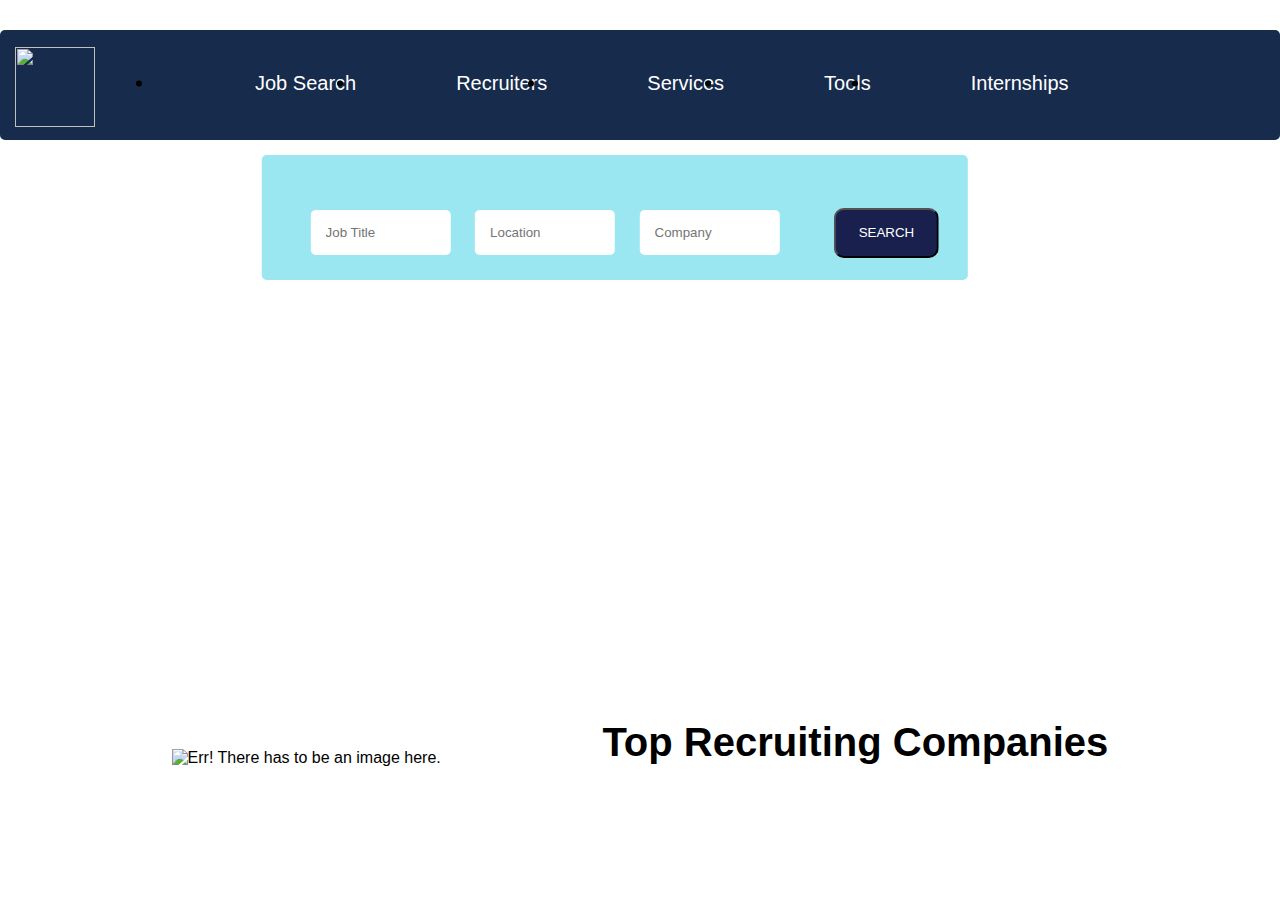
==== index.html @ 7339fdfd "Add files via upload" ====
<!DOCTYPE html>
    <html lang="en">
    <head>
            <meta name="viewport" content ="width=device-width, initial-scale=1:0">
            <meta charset="UTF-8">
            <title>Demo Website</title>
            <link rel="stylesheet" href="style.css">
           
    </head>

    <body>
        
        
        <div class="main">
            <div class="box1">
                <form action="#">
            <nav>
                <div class ="logo">
                    <a href="index.html"><img src="img/1.png" style="width:80px;height:80px;"></a>
                </div>
                
                    <div class="menu">
                    <ul>
                        <li><a href="JobSearch.html">Job Search</a></li>
                        <li><a href="">Recruiters</a></li>
                        <li><a href="">Services</a></li>
                        <li><a href="">Tools</a></li>
                        <li><a href="">Internships</a></li>
                    </ul>
                </div>
            </nav>
                 </form>

        </div>
                       
            <div class="text"><br><br><br>
                <h1 style="font-size: 300%; color: white;">ICMG Job Portal</h1><br><br>
                <h3 style="font-size: 200%; color: white;">1000+ Jobs</h3><br><br>
                <h4 style="font-size: 125%; color: white;">India's first and only group for development of Category Mangement professionals</h4><br><br>
            </div>
        </div>

        <div class="box">
            <form action="#">
                <input type="Job Title" name="Job Title" placeholder="Job Title">
                <input type="Location" name="Location" placeholder="Location">
                <input type="Company" name="Company" placeholder="Company">
                <button type="submit">SEARCH</button>
            </form>

        </div>    
   

    <div class="info-row">
         <div class="img-col">
            <img src="img/4.png" height="300px" width="500px" alt="Err! There has to be an image here.">
         </div>

         <div class="exp-col">
            <h1 style="font-size: 40px;">Top Recruiting Companies</h1><br><br>
         </div>
         
    </div>
    
    </body>
</html>
---- style.css ----
*{
    margin: 0;
    padding: 0;
    font-family: sans-serif;
}

.main{
    width: 100%;
    height: 500px;
    background-color: white;
    background-size: cover;
    background-position: center;
    background-image:url(img/8.png);
}

.logo{
    margin-top: 12px;
    margin-left: 10px;
    display: flex;
    align-items: left;
}

.nav{
    display: flex;
    justify-content: space-between;
    align-items: left;
}

.nav>ul>li{
    text-decoration: none;
    list-style: none;
    color: black;
}

.menu{
    display: flex;
    width:auto;
    float: top;
    height:auto;
    margin-left: 150px;
    margin-top: -25px;
    align-items: left;
    text-decoration: none;
    list-style: none;
    list-style-type: none;
    font-size: 20px;
    transform: translate(0%, -150%);

}

ul{
    float: center;
    display: flex;
    justify-content: center;
    align-items: center;
    padding: 0px;
}

ul li a{
    color: white;
    margin-left: 100px;
    list-style: none;
    text-decoration: none;
}

.text{
    color: black;
    width: auto;
    text-align: center;
    display: flex;
    flex-direction: column;
    align-items: center;

    padding: 100px 100px;
}

.image{
     margin: auto;
     padding: auto;
     margin-left: 130px;
     margin-top: 80px;
 }

 .info-row{
     display: flex;
     justify-content: space-between;
     width: auto;
     margin: auto;
     text-align: center;
     padding-top: 10px;
     background-color:white;
     background-size: cover;
     background-position: center;
     position: relative;
    }
 
 .img-col{
    flex-basis: auto;
    background:white;
    border-radius: 10px;
    margin-bottom: 5%;
    margin: auto;
    padding: 50px 20px;
    box-sizing: border-box;
 }

 .exp-col{
    flex-basis: auto;
    background:white;
    margin: auto;
    margin-top: 5px;
    margin-left: -30px;
    padding: 50px 20px;
    box-sizing: border-box;
    text-align: left;
 }

 .cta{
    text-align: center;
    padding-top: 50px;
    background-color: rgba(25, 32, 77, 1);
    background-size: cover;
    background-position: center;
}

.box input{
    width: 20%;
    box-sizing: border-box;
    padding: 15px;
    border-radius: 5px;
    margin-bottom: 20px;
    margin-top: 50px;
    margin-left: 20px;
    border: white;
    height: auto;
}

.box button{
    width: 15%;
    padding: 6px;
    background: rgba(25, 32, 77, 1);
    color: white;
    height: 50px;
    border-radius: 10px;
    margin-left: 50px;
}

.box{
    display: flex;
    margin-left: 50px;
    background: rgb(154, 231, 241);
    padding: 5px 3px;
    width: 700px;
    text-align: center;
    border-radius: 5px;
    transform: translate(30%, -300%);

}


.box1{
    flex: auto;
    margin-top: 30px;
    background-color: rgba(23, 43, 77, 1);
    padding: 5px 5px;
    width: auto;
    height: 100px;
    text-align: center;
    border-radius: 5px;
}
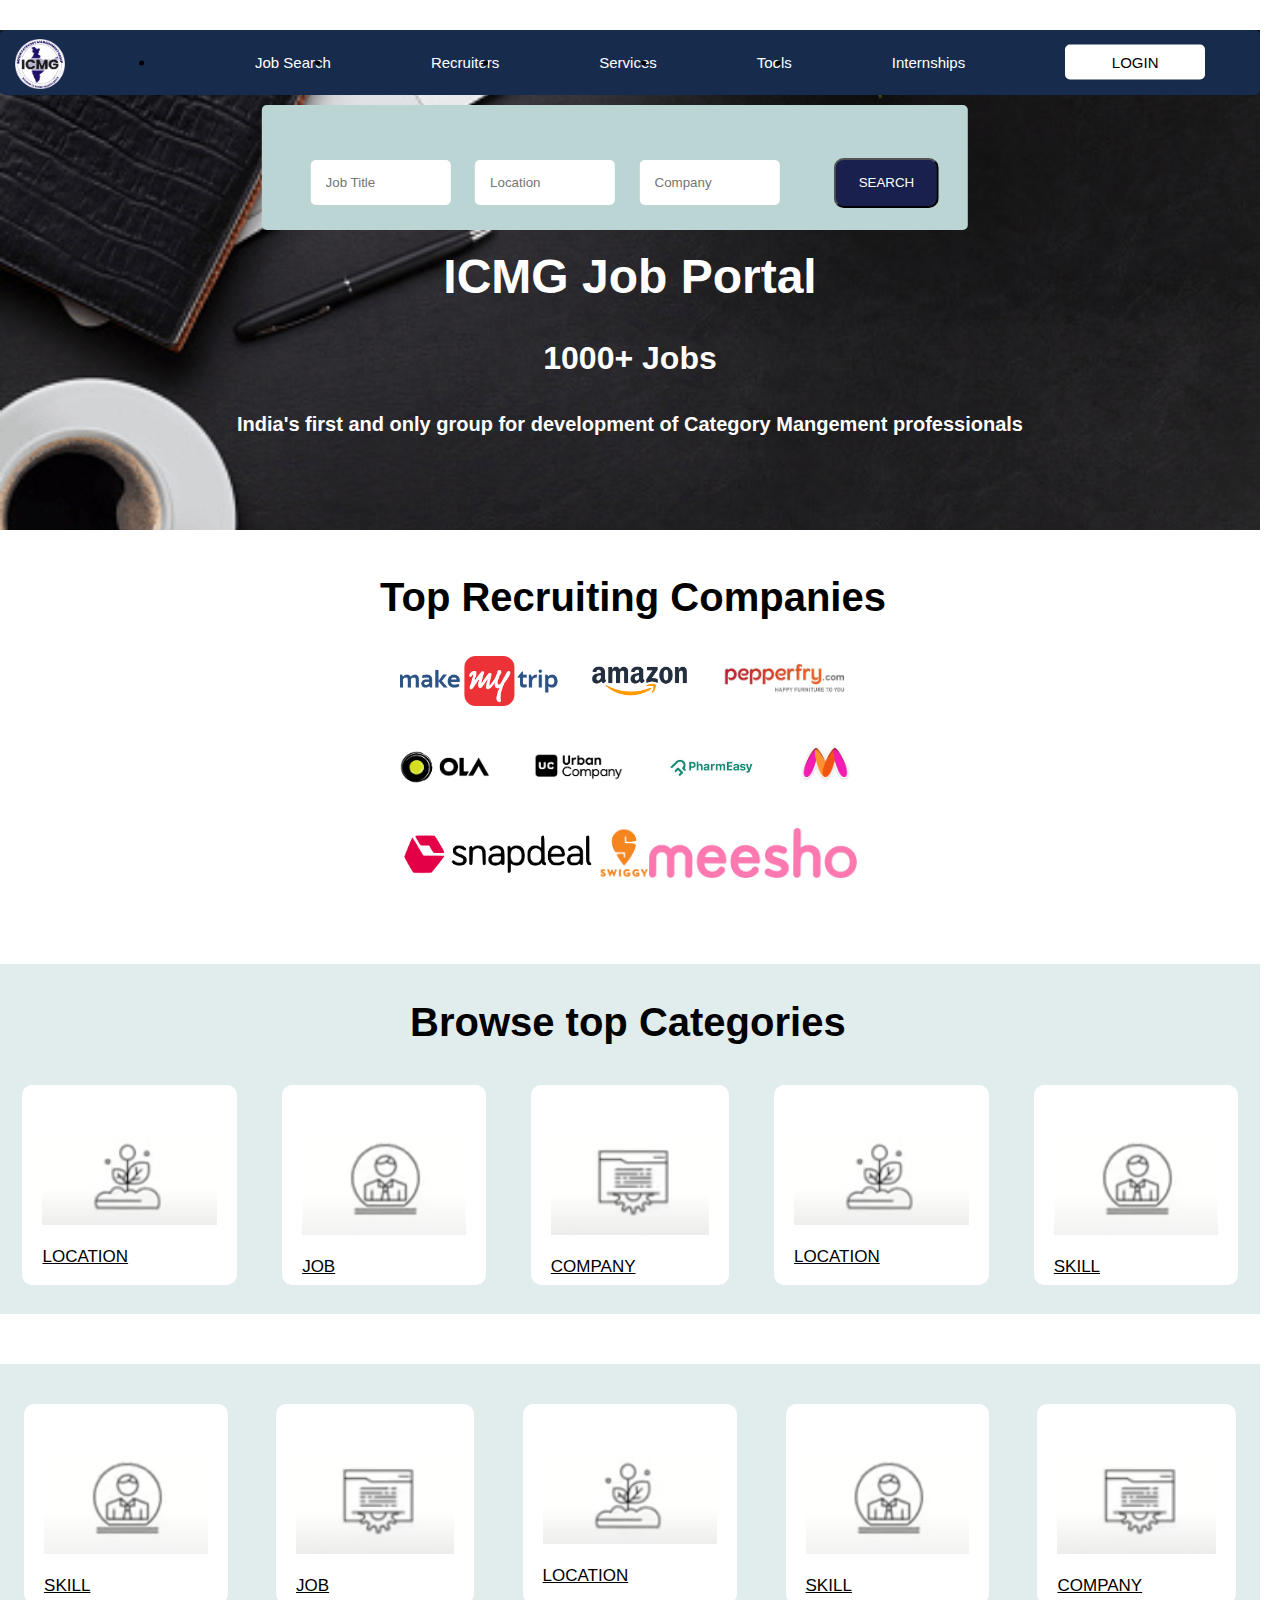
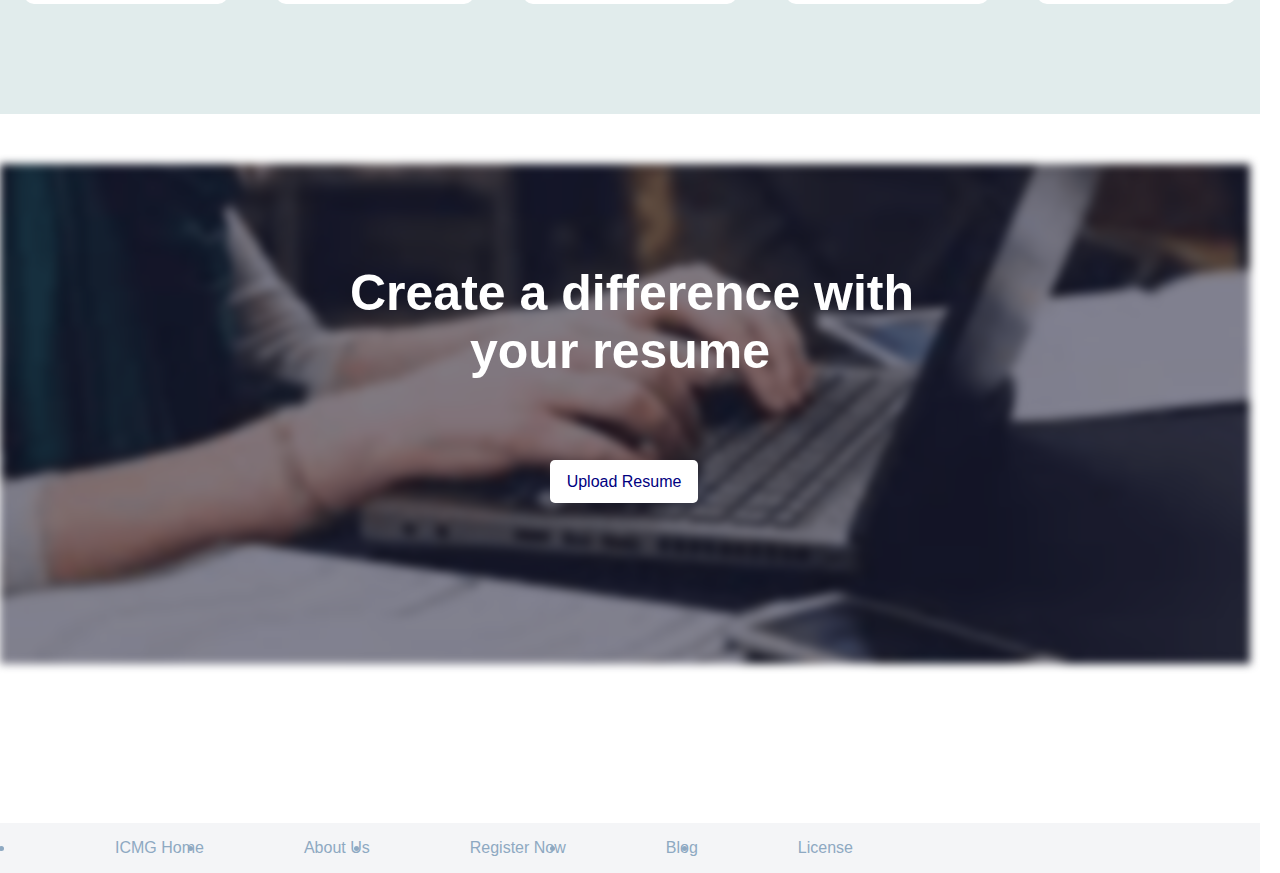
==== commit 0ac2f64c: "initial push" ====
--- a/index.html
+++ b/index.html
@@ -1,66 +1,197 @@
-<!DOCTYPE html>
-    <html lang="en">
-    <head>
-            <meta name="viewport" content ="width=device-width, initial-scale=1:0">
-            <meta charset="UTF-8">
-            <title>Demo Website</title>
-            <link rel="stylesheet" href="style.css">
-           
-    </head>
-
-    <body>
-        
-        
-        <div class="main">
-            <div class="box1">
-                <form action="#">
-            <nav>
-                <div class ="logo">
-                    <a href="index.html"><img src="img/1.png" style="width:80px;height:80px;"></a>
-                </div>
-                
-                    <div class="menu">
-                    <ul>
-                        <li><a href="JobSearch.html">Job Search</a></li>
-                        <li><a href="">Recruiters</a></li>
-                        <li><a href="">Services</a></li>
-                        <li><a href="">Tools</a></li>
-                        <li><a href="">Internships</a></li>
-                    </ul>
-                </div>
-            </nav>
-                 </form>
-
-        </div>
-                       
-            <div class="text"><br><br><br>
-                <h1 style="font-size: 300%; color: white;">ICMG Job Portal</h1><br><br>
-                <h3 style="font-size: 200%; color: white;">1000+ Jobs</h3><br><br>
-                <h4 style="font-size: 125%; color: white;">India's first and only group for development of Category Mangement professionals</h4><br><br>
-            </div>
-        </div>
-
-        <div class="box">
-            <form action="#">
-                <input type="Job Title" name="Job Title" placeholder="Job Title">
-                <input type="Location" name="Location" placeholder="Location">
-                <input type="Company" name="Company" placeholder="Company">
-                <button type="submit">SEARCH</button>
-            </form>
-
-        </div>    
-   
-
-    <div class="info-row">
-         <div class="img-col">
-            <img src="img/4.png" height="300px" width="500px" alt="Err! There has to be an image here.">
-         </div>
-
-         <div class="exp-col">
-            <h1 style="font-size: 40px;">Top Recruiting Companies</h1><br><br>
-         </div>
-         
-    </div>
-    
-    </body>
+<!DOCTYPE html>
+    <html lang="en">
+    <head>
+            <meta name="viewport" content ="width=device-width, initial-scale=1:0">
+            <meta charset="UTF-8">
+            <title>Demo Website</title>
+            <link rel="stylesheet" href="style.css">
+           
+    </head>
+
+    <body>
+        
+        
+        <div class="main">
+            <div class="box1">
+                <form action="#">
+            <nav>
+                <div class ="logo">
+                    <a href="index.html"><img src="img/1.png" style="width: 50px;height:50px;"></a>
+                </div>
+                
+                    <div class="menu">
+                    <ul>
+                        <li><a href="JobSearch.html">Job Search</a></li>
+                        <li><a href="">Recruiters</a></li>
+                        <li><a href="">Services</a></li>
+                        <li><a href="">Tools</a></li>
+                        <li><a href="">Internships</a></li>
+                        <a href="" class="login" >
+                            <p>LOGIN</p> 
+                            </a>
+                    </ul>
+                </div>
+            </nav>
+                 </form>
+
+        </div>
+                       
+            <div class="text"><br><br><br>
+                <h1 style="font-size: 300%; color: white;">ICMG Job Portal</h1><br><br>
+                <h3 style="font-size: 200%; color: white;">1000+ Jobs</h3><br><br>
+                <h4 style="font-size: 125%; color: white;">India's first and only group for development of Category Mangement professionals</h4><br><br>
+            </div>
+        </div>
+
+        <div class="box">
+            <form action="#">
+                <input type="Job Title" name="Job Title" placeholder="Job Title">
+                <input type="Location" name="Location" placeholder="Location">
+                <input type="Company" name="Company" placeholder="Company">
+                <button type="submit">SEARCH</button>
+            </form>
+
+        </div>    
+   
+
+    <!-- <div class="info-row">
+         <div class="img-col">
+            <img src="img/4.png" height="300px" width="500px" alt="Err! There has to be an image here.">
+         </div>
+    </div> -->
+
+        <div class="colText">
+            <h1 style="font-size: 40px;">Top Recruiting Companies</h1><br><br>
+            <div class="colImg">
+                <img src="img/12.png">
+                <img src="img/13.png">
+                <img src="img/17.jpg">
+            </div><br><br>
+
+            <div class="colImg">
+                <img src="img/15.png">
+                <img src="img/16.png">
+                <img src="img/9.png">
+                <img src="img/11.png">
+            </div><br><br>
+
+                <div class="colImg">
+                    <img src="img/14.png">
+                    <img src="img/10.png">
+                    <img src="img/18.jpg">
+                </div><br><br>
+            </div>
+
+
+            <!-- <div class="categories">
+                <h1>Browse by Categories</h1>
+                <div class="catrow">
+                    <div class="catcol">
+                        <img src="a.png"height="50px" width="50px" alt="Err!"><br><br>
+                        <h4 style="font-size: 20px;">LIVE INTERACTIVE CLASSES</h4><br>
+                        <p>Indian Category Mangement Group</p>
+                    </div>
+        
+                    <div class="catcol">
+                        <img src="b.png"height="46px" width="46px" alt="Err!"> <br><br>
+                        <h4 style="font-size: 18px;">CORPORATE LEADERSHIP SESSIONS</h4><br>
+                        <p>Grooming sessions with top leaders </p>
+                    </div>
+                    
+                    <div class="catcol">
+                        <img src="c.png"height="50px" width="50px" alt="Err!"><br><br>
+                        <h4 style="font-size: 20px;">TAILORED CONTENT</h4><br>
+                        <p>Content developed with top industry</p>
+                    </div>
+        
+                </div>
+            </div> -->
+            <!-- ............................. -->
+        <div class="category">
+           <br><br> <h1 style="margin-left: 410px; font-size: 40px;">Browse top Categories</h1>
+            <div class="catrow">
+                <div class="catcol">
+                    <img src="img/26.png"height="90px" width="50px" alt="Err! There has to be an image here."><br><br>
+                    <a href="" style="font-size: 17px; color: black;">LOCATION </a><br>
+                </div>
+                
+                <div class="catcol">
+                    <img src="img/24.png"height="100px" width="50px" alt="Err! There has to be an image here."><br><br>
+                    <a href="" style="font-size: 17px; color: black;">JOB </a><br>
+                </div>
+    
+                <div class="catcol">
+                    <img src="img/25.png"height="100px" width="50px" alt="Err! There has to be an image here."> <br><br>
+                    <a href="" style="font-size: 17px; color: black;">COMPANY </a><br>
+                </div>
+                
+                <div class="catcol">
+                    <img src="img/26.png"height="90px" width="50px" alt="Err! There has to be an image here."><br><br>
+                    <a href="" style="font-size: 17px; color: black;">LOCATION </a><br>
+                </div>
+
+                <div class="catcol">
+                    <img src="img/24.png"height="100px" width="50px" alt="Err! There has to be an image here."><br><br>
+                    <a href="" style="font-size: 17px; color: black;">SKILL </a><br>
+                </div>
+    
+            </div>
+        </div>
+
+        <div class="category">
+             <div class="catrow">
+                 <div class="catcol">
+                     <img src="img/24.png"height="100px" width="50px" alt="Err! There has to be an image here."><br><br>
+                     <a href="" style="font-size: 17px; color: black;">SKILL </a><br>
+                    </div>
+     
+                 <div class="catcol">
+                     <img src="img/25.png"height="100px" width="50px" alt="Err! There has to be an image here."> <br><br>
+                     <a href="" style="font-size: 17px; color: black;">JOB </a><br>
+                    </div>
+                 
+                 <div class="catcol">
+                     <img src="img/26.png"height="90px" width="50px" alt="Err! There has to be an image here."><br><br>
+                     <a href="" style="font-size: 17px; color: black;">LOCATION </a><br>
+                    </div>
+ 
+                 <div class="catcol">
+                     <img src="img/24.png"height="100px" width="50px" alt="Err! There has to be an image here."><br><br>
+                     <a href="" style="font-size: 17px; color: black;">SKILL </a><br>
+                    </div>
+
+                 <div class="catcol">
+                    <img src="img/25.png"height="100px" width="50px" alt="Err! There has to be an image here."> <br><br>
+                    <a href="" style="font-size: 17px; color: black;">COMPANY </a><br>
+                </div>
+     
+             </div>
+         </div>
+
+            <div class="resume">
+            </div>
+                <h1 class="rh1" style="font-size: 50px">Create a difference with</h1>
+                <h1 class="rh2" style="font-size: 50px">your resume</h1>
+                <a href="" class="rbtn" >
+                    <p>Upload Resume</p> 
+                    </a>
+
+            
+
+            <footer class="footer">
+                <div class="contain">
+                        <div class="fcol">
+                            <ul>
+                                <li><a href="#" style="color: rgb(142, 169, 194, 1)">ICMG Home</a></li>
+                                <li><a href="#" style="color: rgb(142, 169, 194, 1)">About Us</a></li>
+                                <li><a href="#" style="color: rgb(142, 169, 194, 1)">Register Now</a></li>
+                                <li><a href="#" style="color: rgb(142, 169, 194, 1)">Blog</a></li>
+                                <li><a href="#" style="color: rgb(142, 169, 194, 1)">License</a></li>
+
+
+                            </ul>
+                        </div>                        
+                </div>
+            </footer>
+    </body>
 </html>--- a/style.css
+++ b/style.css
@@ -1,170 +1,326 @@
-*{
-    margin: 0;
-    padding: 0;
-    font-family: sans-serif;
-}
-
-.main{
-    width: 100%;
-    height: 500px;
-    background-color: white;
-    background-size: cover;
-    background-position: center;
-    background-image:url(img/8.png);
-}
-
-.logo{
-    margin-top: 12px;
-    margin-left: 10px;
-    display: flex;
-    align-items: left;
-}
-
-.nav{
-    display: flex;
-    justify-content: space-between;
-    align-items: left;
-}
-
-.nav>ul>li{
-    text-decoration: none;
-    list-style: none;
-    color: black;
-}
-
-.menu{
-    display: flex;
-    width:auto;
-    float: top;
-    height:auto;
-    margin-left: 150px;
-    margin-top: -25px;
-    align-items: left;
-    text-decoration: none;
-    list-style: none;
-    list-style-type: none;
-    font-size: 20px;
-    transform: translate(0%, -150%);
-
-}
-
-ul{
-    float: center;
-    display: flex;
-    justify-content: center;
-    align-items: center;
-    padding: 0px;
-}
-
-ul li a{
-    color: white;
-    margin-left: 100px;
-    list-style: none;
-    text-decoration: none;
-}
-
-.text{
-    color: black;
-    width: auto;
-    text-align: center;
-    display: flex;
-    flex-direction: column;
-    align-items: center;
-
-    padding: 100px 100px;
-}
-
-.image{
-     margin: auto;
-     padding: auto;
-     margin-left: 130px;
-     margin-top: 80px;
- }
-
- .info-row{
-     display: flex;
-     justify-content: space-between;
-     width: auto;
-     margin: auto;
-     text-align: center;
-     padding-top: 10px;
-     background-color:white;
-     background-size: cover;
-     background-position: center;
-     position: relative;
-    }
- 
- .img-col{
-    flex-basis: auto;
-    background:white;
-    border-radius: 10px;
-    margin-bottom: 5%;
-    margin: auto;
-    padding: 50px 20px;
-    box-sizing: border-box;
- }
-
- .exp-col{
-    flex-basis: auto;
-    background:white;
-    margin: auto;
-    margin-top: 5px;
-    margin-left: -30px;
-    padding: 50px 20px;
-    box-sizing: border-box;
-    text-align: left;
- }
-
- .cta{
-    text-align: center;
-    padding-top: 50px;
-    background-color: rgba(25, 32, 77, 1);
-    background-size: cover;
-    background-position: center;
-}
-
-.box input{
-    width: 20%;
-    box-sizing: border-box;
-    padding: 15px;
-    border-radius: 5px;
-    margin-bottom: 20px;
-    margin-top: 50px;
-    margin-left: 20px;
-    border: white;
-    height: auto;
-}
-
-.box button{
-    width: 15%;
-    padding: 6px;
-    background: rgba(25, 32, 77, 1);
-    color: white;
-    height: 50px;
-    border-radius: 10px;
-    margin-left: 50px;
-}
-
-.box{
-    display: flex;
-    margin-left: 50px;
-    background: rgb(154, 231, 241);
-    padding: 5px 3px;
-    width: 700px;
-    text-align: center;
-    border-radius: 5px;
-    transform: translate(30%, -300%);
-
-}
-
-
-.box1{
-    flex: auto;
-    margin-top: 30px;
-    background-color: rgba(23, 43, 77, 1);
-    padding: 5px 5px;
-    width: auto;
-    height: 100px;
-    text-align: center;
-    border-radius: 5px;
-}
+*{
+    margin: 0;
+    padding: 0;
+    font-family: sans-serif;
+    width: fit-content;
+}
+
+.main{
+    width: 100%;
+    height: 500px;
+    background-color: white;
+    background-size: cover;
+    background-position: center;
+    background-image:url(img/8.png);
+}
+
+.logo{
+    margin-top: 12px;
+    margin-left: 10px;
+    display: flex;
+    align-items: left;
+    transform: translate(0px, -8px);
+}
+
+.nav{
+    display: flex;
+    justify-content: space-between;
+    align-items: left;
+}
+
+.nav>ul>li{
+    text-decoration: none;
+    list-style: none;
+    color: black;
+}
+
+.menu{
+    display: flex;
+    width:auto;
+    float: top;
+    height:auto;
+    margin-left: 150px;
+    margin-top: -25px;
+    align-items: left;
+    text-decoration: none;
+    list-style: none;
+    list-style-type: none;
+    font-size: 15px;
+    transform: translate(0%, -90%);
+
+}
+
+.menu:hover{
+    text-decoration-line: underline;
+}
+
+.login{
+    display: flex;
+    padding: 5px;
+    background-color: white;
+    text-decoration: none;
+    border-radius: 5px;
+    color:black;
+    height: 25px;
+    width: 130px;
+    align-items: center;
+    justify-content: center;
+    margin-left: 100px;
+}
+
+
+ul{
+    float: center;
+    display: flex;
+    justify-content: center;
+    align-items: center;
+    padding: 0px;
+}
+
+ul li a{
+    color: white;
+    margin-left: 100px;
+    list-style: none;
+    text-decoration: none;
+}
+
+.text{
+    color: black;
+    width: auto;
+    text-align: center;
+    display: flex;
+    flex-direction: column;
+    align-items: center;
+
+    padding: 100px 100px;
+}
+
+.image{
+     margin: auto;
+     padding: auto;
+     margin-left: 130px;
+     margin-top: 80px;
+ }
+
+ .info-row{
+     display: flex;
+     justify-content: space-between;
+     width: auto;
+     margin: auto;
+     text-align: center;
+     padding-top: 10px;
+     background-color:white;
+     background-size: cover;
+     background-position: center;
+     position: relative;
+    }
+ 
+ .img-col{
+    flex-basis: auto;
+    background:white;
+    border-radius: 10px;
+    margin-bottom: 5%;
+    margin: auto;
+    padding: 50px 20px;
+    box-sizing: border-box;
+ }
+
+ .col{
+    flex-basis: auto;
+    background:white;
+    margin: auto;
+    margin-top: 5px;
+    margin-left: -30px;
+    padding: 50px 20px;
+    box-sizing: border-box;
+    text-align: left;
+ }
+
+ .cta{
+    text-align: center;
+    padding-top: 50px;
+    background-color: rgba(25, 32, 77, 1);
+    background-size: cover;
+    background-position: center;
+}
+
+.box input{
+    width: 20%;
+    box-sizing: border-box;
+    padding: 15px;
+    border-radius: 5px;
+    margin-bottom: 20px;
+    margin-top: 50px;
+    margin-left: 20px;
+    border: white;
+    height: auto;
+}
+
+.box button{
+    width: 15%;
+    padding: 6px;
+    background: rgba(25, 32, 77, 1);
+    color: white;
+    height: 50px;
+    border-radius: 10px;
+    margin-left: 50px;
+}
+
+.box{
+    display: flex;
+    margin-left: 50px;
+    background: rgb(187, 212, 212);
+    padding: 5px 3px;
+    width: 700px;
+    text-align: center;
+    border-radius: 5px;
+    transform: translate(30%, -340%);
+
+}
+
+
+.box1{
+    flex: auto;
+    margin-top: 30px;
+    background-color: rgba(23, 43, 77, 1);
+    padding: 5px 5px;
+    width: auto;
+    height: 55px;
+    text-align: center;
+    border-radius: 5px;
+}
+
+.colImg{
+    width: 450px;
+    display: flex;
+    flex: content;
+    height: 50px;
+    justify-content: space-between;
+    margin-left: 20px;
+    box-sizing: border-box;
+    border-radius: 5px;
+    box-sizing: content-box;
+}
+
+
+.colText{
+    margin-left: 380px;
+    margin-top: -80px;
+}
+
+.contain{
+    max-width: auto;
+    margin: auto;
+    text-align: left;
+}
+
+.contain>ul{
+    list-style: none;
+    line-height: 50px;
+    text-align: justify;
+}
+
+.footer{
+    margin-left: 0px;
+    box-sizing: border-box;
+    background-color: rgb(244, 245, 247,1);
+    /* width: fit-content; */
+    text-align: left;
+}
+
+.fcol{
+    width: 1230px;
+    padding: 0 15px;
+    height: 50px;
+    line-height: 50px;
+    color:rgb(142, 169, 194, 1)
+}
+
+.resume{
+    /* width: 1230px; */
+    /* margin-left: -500px; */
+    height: 500px;
+    background-size: cover;
+    background-position: center;
+    background-image:linear-gradient(rgba(4, 4, 37, 0.5), rgba(4, 4, 34, 0.5)), url(img/22.png);
+    filter: blur(4px);
+    -webkit-filter: blur(4px);
+    /* transform: translate(600px 500px); */
+    height: 500px;
+    width: 1250px;
+    margin-top: 50px;
+}
+
+.rh1{
+    color: white;"
+    display: flex;
+    transform: translate(350px, -400px);
+}
+.rh2{
+    color: white;"
+    display: flex;
+    transform: translate(470px, -400px);
+}
+.rbtn{
+    /* display: flex;
+    transform: translate(50px, -320px);
+    color: white;
+    box-sizing: content-box;
+    border-radius: 5px; */
+    display: flex;
+    padding: 9px;
+    background-color: white;
+    text-decoration: none;
+    border-radius: 5px;
+    color:navy;
+    height: 25px;
+    width: 130px;
+    align-items: center;
+    justify-content: center;
+    margin-left: 100px;
+    transform: translate(450px, -320px);
+}
+
+/* ............................ */
+.catrow{
+    display: flex;
+    justify-content: space-between;
+    margin: auto;
+    width: 1260px;
+    text-align: center;
+    background-color: rgb(225, 236, 236);
+    background-size: cover;
+    background-position: center;
+    margin-bottom: 0px;
+
+    /* position: relative; */
+}
+
+.catcol{
+    flex-basis: auto;
+    background:white;
+    border-radius: 10px;
+    margin: auto;
+    padding: 50px 20px;
+    box-sizing: border-box;
+    transform: translate(0%, 20%);
+    text-align: justify;
+    height: 200px;
+    margin-bottom: 0px;
+}
+
+.category{
+    height: 350px;
+    width: fit-content;
+    margin: auto;
+    align-items: center;
+    text-align: center;
+    background-color: rgb(225, 236, 236);
+    margin-top: 50px;
+}
+
+.catcol:hover{
+    z-index: 1;
+    box-shadow: 0 8px 50px rgba(0,0,0,0.2);
+    transform: scale(1.0);
+}